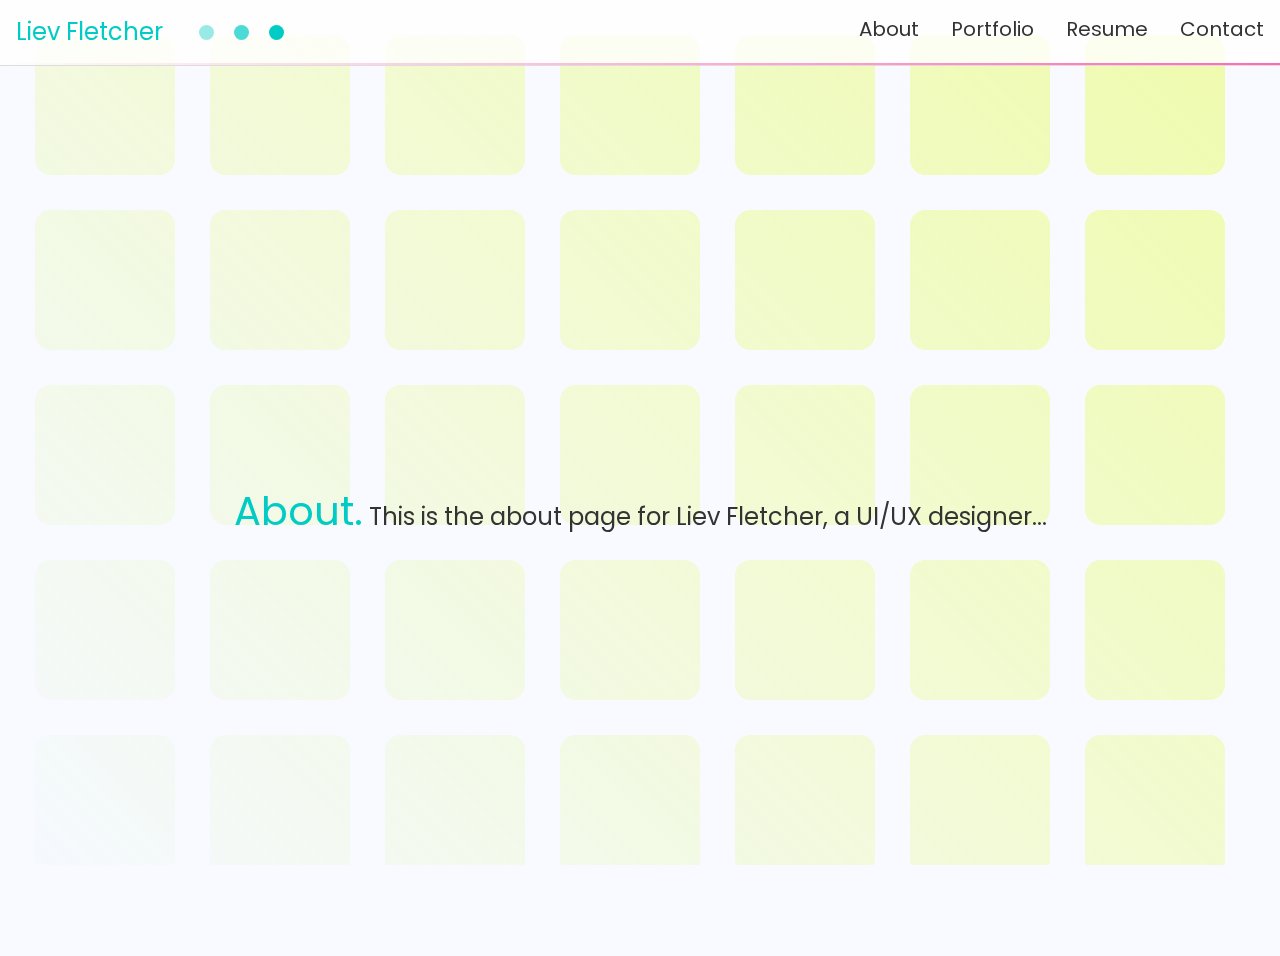
==== about.html @ 31510bed "Update" ====
<!DOCTYPE html>
<html lang="en">
<head>
    <meta charset="UTF-8">
    <meta name="viewport" content="width=device-width, initial-scale=1.0">
    <title>About Liev Fletcher - UI/UX Designer</title>
    <link rel="stylesheet" href="navbar-style.css">
    <link rel="stylesheet" href="about-style.css">
    <script src="script.js"></script>
</head>
<body class="about-page">
    <!-- Inline Navbar HTML -->
    <header>
        <div class="topnav" id="myTopnav">
            <a href="index.html" class="logo">Liev Fletcher</a>
            <span class="dots">
                <span class="dot dot1"></span>
                <span class="dot dot2"></span>
                <span class="dot dot3"></span>
            </span>
            <div class="topnav-right">
                <a href="about.html">About</a>
                <a href="portfolio.html">Portfolio</a>
                <a href="resume.html">Resume</a>
                <a href="contact.html">Contact</a>
                <a href="javascript:void(0);" class="icon" onclick="toggleNav()">&#9776;</a>
            </div>
        </div>
    </header>
    <main>
        <section class="intro">
            <p><span class="highlight">About.</span> This is the about page for Liev Fletcher, a UI/UX designer...</p>
        </section>
    </main>
</body>
</html>
---- navbar-style.css ----
/* navbar.css */
@import url('https://fonts.googleapis.com/css2?family=Poppins:wght@400;700&display=swap');

.topnav {
    background-color: rgba(255, 255, 255, 0.8); /* Transparent white */
    overflow: hidden;
    border-bottom: 1px solid #ddd;
    position: relative;
    z-index: 2; /* Ensure the navbar stays on top of the background */
}

.topnav::after {
    content: "";
    display: block;
    width: 100%;
    height: 4px;
    background: linear-gradient(to left, rgba(255, 105, 180, 1), rgba(255, 105, 180, 0)); /* Pink gradient */
    position: absolute;
    bottom: -2px;
    left: 0;
}

.topnav .logo {
    float: left;
    font-size: 24px;
    font-weight: 400;
    color: #333;
    padding: 14px 16px;
    text-decoration: none; /* Ensure the logo text is not underlined */
}

/* New CSS for the dots */
.dots {
    float: left;
    padding: 25px 0px;
    align-items: center;
    margin-left: 0px; /* Space between text and dots */
}

.dot {
    float: left;
    width: 15px; /* Adjusted size to be 50% smaller */
    height: 15px; /* Adjusted size to be 50% smaller */
    background-color: #00cbc4;
    border-radius: 50%;
    margin-left: 20px; /* Space between dots */
}

.dot1 {
    opacity: 0.4;
}

.dot2 {
    opacity: 0.7;
}

.dot3 {
    opacity: 1;
}

.topnav .logo:hover {
    color: #00cbc4; /* Add hover effect for the logo */
}

.topnav .topnav-right a {
    float: left;
    color: #333;
    text-align: center;
    padding: 14px 16px;
    text-decoration: none;
    font-size: 20px;
    position: relative;
    z-index: 1; /* Ensure the links stay on top of the navbar, below the icon */
}

.topnav .topnav-right a:hover {
    color: #00cbc4;
}

.topnav .topnav-right a::after {
    content: '';
    display: block;
    width: 100;
    height: 2px;
    transition: width .3s;
}

.topnav .topnav-right a:hover::after {
    width: 100%;
}

.topnav .topnav-right {
    float: right;
}

.topnav .icon {
    display: none;
    z-index: 2; /* Ensure the icon stays on top */
}

/* Media Queries for the navbar */

@media screen and (max-width: 600px) {
    .topnav .topnav-right a {
        display: none;
    }
    .topnav .topnav-right a.icon {
        float: right;
        display: block;
    }
}

@media screen and (max-width: 600px) {
    .topnav.responsive {
        position: relative;
    }
    .topnav.responsive .topnav-right .icon {
        position: absolute;
        right: 0;
        top: 0;
    }
    .topnav.responsive .topnav-right {
        float: none;
        display: flex;
        flex-direction: column;
        align-items: flex-end; /* Align items to the right */
        padding-top: 40px; /* Add padding to avoid overlap */
    }
    .topnav.responsive .topnav-right a {
        float: none;
        display: block;
        text-align: right; /* Align text to the right */
        padding: 14px 16px;
        z-index: 1; /* Ensure the links are below the icon */
    }
}
---- about-style.css ----
/* about-style.css */
@import url('https://fonts.googleapis.com/css2?family=Poppins:wght@400;700&display=swap');

body.about-page {
    font-family: 'Poppins', Arial, sans-serif;
    margin: 0;
    padding: 0;
    background-color: #f8faff; /* Different background color for About page */
    color: #333;
    position: relative;
    z-index: 1;
    height: 100vh; /* Ensure the body takes up the full viewport height */
}

body.about-page::before {
    --s: 140px; /* the size */
    --g: 35px;  /* the gap */ 
    --r: 15px;  /* the radius */
    
    content: "";
    position: fixed;
    inset: var(--g);
    --_g: radial-gradient(var(--r) at var(--r) var(--r),#000 98%,#0000);
    --_o: calc(-2*var(--r) - var(--g));
    -webkit-mask:
      var(--_g),var(--_g) var(--_o) 0,var(--_g) 0 var(--_o),var(--_g) var(--_o) var(--_o),
      conic-gradient(at calc(var(--s) - 2*var(--r)) var(--s),#0000 75%,#000 0) var(--r) 0,
      conic-gradient(at var(--s) calc(var(--s) - 2*var(--r)),#0000 75%,#000 0) 0 var(--r);
    -webkit-mask-size: calc(var(--s) + var(--g)) calc(var(--s) + var(--g));
    background: linear-gradient(45deg, rgba(1, 192, 250, 0.012), rgba(221, 255, 0, 0.323)); /* 80% opaque colors */
    z-index: -1; /* Ensure this background is behind other content */
  }

.highlight {
    color: #00cbc4;
    font-size: 40px;
    font-weight: 400;
}

.intro {
    display: flex;
    flex-direction: column;
    justify-content: center;
    align-items: center;
    text-align: center;
    height: calc(100vh - 50px); /* Full height minus the height of the navbar */
    padding: 20px;
}

.intro p {
    font-size: 24px;
    font-weight: 400;
}
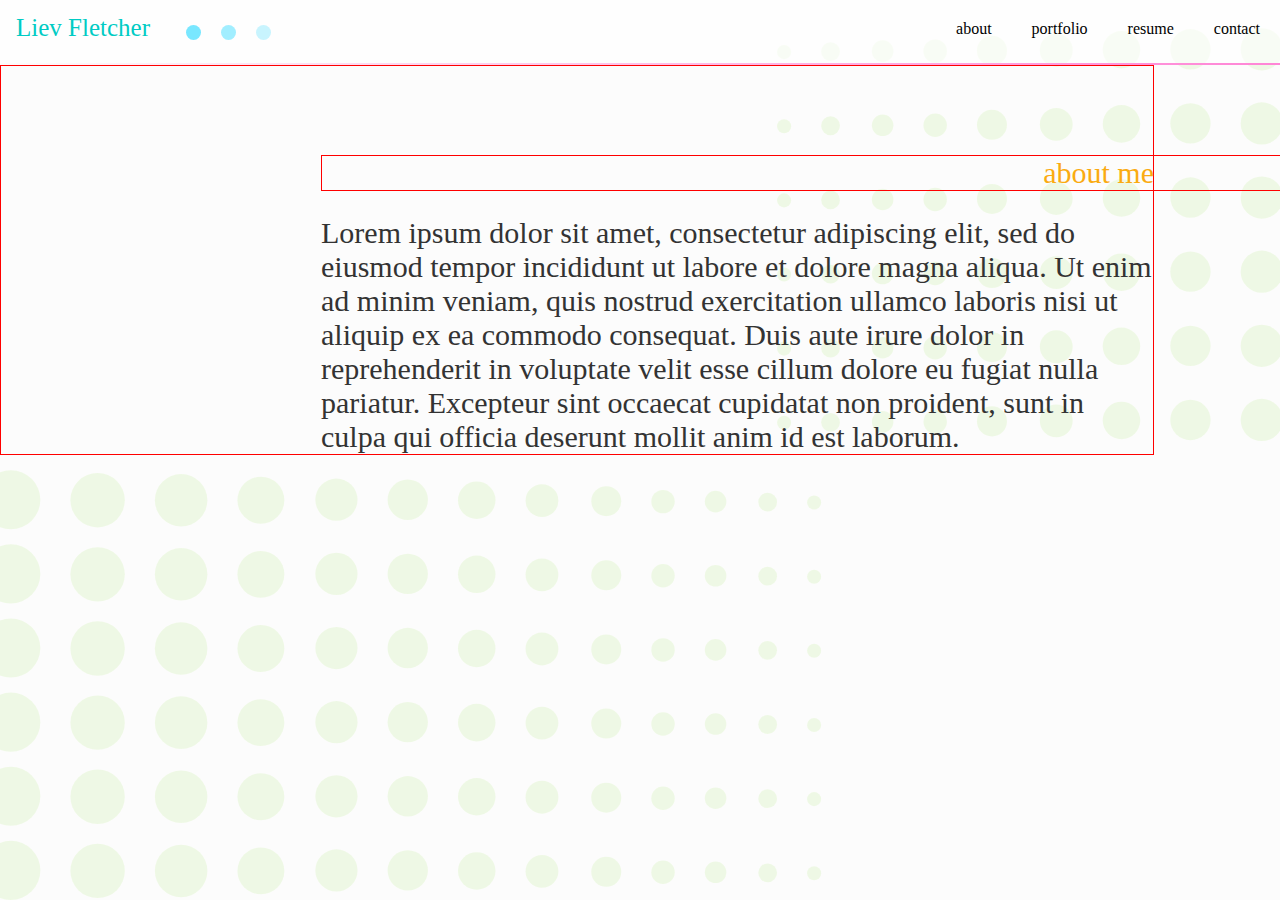
==== commit e0c28801: "Update" ====
--- a/about.html
+++ b/about.html
@@ -5,13 +5,14 @@
     <meta name="viewport" content="width=device-width, initial-scale=1.0">
     <title>About Liev Fletcher - UI/UX Designer</title>
     <link rel="stylesheet" href="navbar-style.css">
-    <link rel="stylesheet" href="about-style.css">
+    <link rel="stylesheet" href="default.css">
     <script src="script.js"></script>
+    
 </head>
 <body class="about-page">
+
     <!-- Inline Navbar HTML -->
-    <header>
-        <div class="topnav" id="myTopnav">
+        <nav class="topnav" id="myTopnav">
             <a href="index.html" class="logo">Liev Fletcher</a>
             <span class="dots">
                 <span class="dot dot1"></span>
@@ -19,18 +20,24 @@
                 <span class="dot dot3"></span>
             </span>
             <div class="topnav-right">
-                <a href="about.html">About</a>
-                <a href="portfolio.html">Portfolio</a>
-                <a href="resume.html">Resume</a>
-                <a href="contact.html">Contact</a>
+                <a href="about.html">about</a>
+                <a href="portfolio.html">portfolio</a>
+                <a href="resume.html">resume</a>
+                <a href="contact.html">contact</a>
                 <a href="javascript:void(0);" class="icon" onclick="toggleNav()">&#9776;</a>
             </div>
-        </div>
-    </header>
+        </nav>
+    <!-- Inline Navbar HTML -->
+     
     <main>
-        <section class="intro">
-            <p><span class="highlight">About.</span> This is the about page for Liev Fletcher, a UI/UX designer...</p>
+        <section class="about-me-intro">
+            <h2 class="about-me-highlight"> about me </h2> 
+             Lorem ipsum dolor sit amet, consectetur adipiscing elit, sed do eiusmod tempor incididunt ut 
+                labore et dolore magna aliqua. Ut enim ad minim veniam, quis nostrud exercitation ullamco 
+                laboris nisi ut aliquip ex ea commodo consequat. Duis aute irure dolor in reprehenderit in 
+                voluptate velit esse cillum dolore eu fugiat nulla pariatur. Excepteur sint occaecat cupidatat 
+                non proident, sunt in culpa qui officia deserunt mollit anim id est laborum.
         </section>
     </main>
 </body>
-</html>
+</html>--- a/navbar-style.css
+++ b/navbar-style.css
@@ -2,9 +2,9 @@
 @import url('https://fonts.googleapis.com/css2?family=Poppins:wght@400;700&display=swap');
 
 .topnav {
-    background-color: rgba(255, 255, 255, 0.8); /* Transparent white */
+    background-color: rgba(255, 255, 255, 0.6); /* Transparent white */
     overflow: hidden;
-    border-bottom: 1px solid #ddd;
+    border-bottom: 0px solid #ddd;
     position: relative;
     z-index: 2; /* Ensure the navbar stays on top of the background */
 }
@@ -14,7 +14,7 @@
     display: block;
     width: 100%;
     height: 4px;
-    background: linear-gradient(to left, rgba(255, 105, 180, 1), rgba(255, 105, 180, 0)); /* Pink gradient */
+    background: linear-gradient(90deg, #fcfcfc 0%,  #FF85D6 100%); /* Pink gradient */
     position: absolute;
     bottom: -2px;
     left: 0;
@@ -22,9 +22,10 @@
 
 .topnav .logo {
     float: left;
-    font-size: 24px;
-    font-weight: 400;
-    color: #333;
+    font-size: 25px;
+    font-family: "Typo Hoop Light Demo";
+    font-weight: 300;
+    color: #000;
     padding: 14px 16px;
     text-decoration: none; /* Ensure the logo text is not underlined */
 }
@@ -41,13 +42,13 @@
     float: left;
     width: 15px; /* Adjusted size to be 50% smaller */
     height: 15px; /* Adjusted size to be 50% smaller */
-    background-color: #00cbc4;
+    background-color: #79E7FF;
     border-radius: 50%;
     margin-left: 20px; /* Space between dots */
 }
 
 .dot1 {
-    opacity: 0.4;
+    opacity: 1;
 }
 
 .dot2 {
@@ -55,7 +56,7 @@
 }
 
 .dot3 {
-    opacity: 1;
+    opacity: .4;
 }
 
 .topnav .logo:hover {
@@ -64,11 +65,13 @@
 
 .topnav .topnav-right a {
     float: left;
-    color: #333;
+    color: #000;
+    font-family: "Typo Hoop Light Demo";
     text-align: center;
-    padding: 14px 16px;
+    padding: 20px 20px;
     text-decoration: none;
-    font-size: 20px;
+    font-size: 16px;
+    font-weight: 300
     position: relative;
     z-index: 1; /* Ensure the links stay on top of the navbar, below the icon */
 }
--- a/default.css
+++ b/default.css
@@ -0,0 +1,237 @@
+/* index-style.css */
+@import url('https://fonts.googleapis.com/css2?family=Poppins:wght@400;700&display=swap');
+
+body.index-page {
+    font-family: 'Poppins', Arial, sans-serif;
+    margin: 0;
+    padding: 0;
+    background: #FCFCFC; /* Different background color for About page */
+    background-image:    url(/assets/images/index.svg);
+    background-attachment: fixed;
+    background-size: cover;
+    color: #333;
+  }
+
+.home-intro {
+    display: flex;
+    flex-direction: column;
+    justify-content: center;
+    align-items: center;
+    text-align: center;
+    height: calc(100vh - 50px); /* Full height minus the height of the navbar */
+    padding: 20px;
+}
+
+.home-highlight {
+    color: #00C9B2;
+    font-family: Opificio;
+    font-size: 40px;
+    font-style: normal;
+    font-weight: 400;
+    line-height: normal;
+    letter-spacing: 0.25px;
+}
+
+.home-intro{
+    color: #000;
+    font-family: Opificio;
+    font-size: 30px;
+    font-style: normal;
+    font-weight: 400;
+    line-height: normal;
+    letter-spacing: 0.25px;
+}
+
+.interests {
+    display: flex;
+    flex-wrap: wrap;
+    justify-content: center;
+    margin: 20px 0;
+    padding: 0 40px; /* Add padding to the left and right */
+}
+
+.interests span {
+    color: var(--Fruit-orange, #FAAB11);
+    font-family: "Varela Round";
+    font-size: 30px;
+    font-style: normal;
+    font-weight: 400;
+    line-height: normal;
+    letter-spacing: 0.25px;
+    margin: 0 20px; /* Add space to the left and right of each item */
+}
+
+.work-button {
+    background-color: #B2F670;
+    border: none;
+    padding: 20px 121px;
+    color: #000;
+    font-family: Opificio;
+    font-size: 23px;
+    font-style: normal;
+    font-weight: 400;
+    line-height: normal;
+    letter-spacing: 0.25px;
+    cursor: pointer;
+    border-radius: 20px;
+    margin-top: 20px;
+}
+
+.work-button:hover {
+    border-radius: 20px;
+    background: #A0E063;
+}
+
+
+/* About Page */
+
+
+body.about-page {
+    font-family: 'Poppins', Arial, sans-serif;
+    margin: 0;
+    padding: 0;
+    background: #FCFCFC; /* Different background color for About page */
+    background-image:    url(/assets/images/about.svg);
+    background-attachment: fixed;
+    background-size: cover;
+    color: #333;
+    overflow: hidden
+}
+.about-me-intro {
+    padding: 0px;
+    font-family: Opificio;
+    font-size: 30px;
+    font-weight: 400;
+    font-style: normal;
+    line-height: normal;
+    padding-right: 0px;
+    padding-top: 5%;
+    padding-left: 25%;
+    width: 65%;
+    height: 20%;
+    border: 1px solid red;ß
+}
+.about-me-highlight {
+    font-family: "Typo Hoop Demo";
+    color: #FAAB11;
+    font-size: 30px;
+    font-weight: 400;
+    text-align: right;
+    width: 100%;
+    padding-right: 20%;
+    border: 1px solid red;
+}
+
+/* Porfolio Page */
+
+body.portfolio-page {
+    font-family: 'Poppins', Arial, sans-serif;
+    margin: 0;
+    padding: 0;
+    background: #FCFCFC; /* Different background color for About page */
+    background-image:    url(/assets/images/portfolio.svg);
+    background-attachment: fixed;
+    background-size: cover;
+    color: #333;
+  }
+  
+  .portfolio-intro {
+    padding: 0px;
+    font-family: Opificio;
+    font-size: 30px;
+    font-weight: 400;
+    font-style: normal;
+    line-height: normal;
+    padding-right: 0px;
+    padding-top: 5%;
+    padding-left: 25%;
+    width: 65%;
+    height: 20%;
+    border: 1px solid red;ß
+  }
+  .portfolio-highlight {
+    font-family: "Typo Hoop Demo";
+    color: #00C9B2;
+    font-size: 30px;
+    font-weight: 400;
+    text-align: right;
+    width: 100%;
+    padding-right: 20%;
+    border: 1px solid red;
+  }
+
+/* Resume Page */
+
+body.resume-page {
+    font-family: 'Poppins', Arial, sans-serif;
+    margin: 0;
+    padding: 0;
+    background: #FCFCFC; /* Different background color for About page */
+    background-image:    url(/assets/images/resume.svg);
+    background-attachment: fixed;
+    background-size: cover;
+    color: #333;
+}
+
+.resume-intro {
+    padding: 0px;
+    font-family: Opificio;
+    font-size: 30px;
+    font-weight: 400;
+    font-style: normal;
+    line-height: normal;
+    padding-right: 0px;
+    padding-top: 5%;
+    padding-left: 25%;
+    width: 65%;
+    height: 20%;
+    border: 1px solid red;ß
+  }
+  .resume-highlight {
+    font-family: "Typo Hoop Demo";
+    color: #98DE56;
+    font-size: 30px;
+    font-weight: 400;
+    text-align: right;
+    width: 100%;
+    padding-right: 20%;
+    border: 1px solid red;
+  }
+
+/* Contact Page */
+
+body.contact-page {
+    font-family: 'Poppins', Arial, sans-serif;
+    margin: 0;
+    padding: 0;
+    background: #FCFCFC; /* Different background color for About page */
+    background-image:    url(/assets/images/contact.svg);
+    background-attachment: fixed;
+    background-size: cover;
+    color: #333;
+  }
+  
+  .contact-intro {
+    padding: 0px;
+    font-family: Opificio;
+    font-size: 30px;
+    font-weight: 400;
+    font-style: normal;
+    line-height: normal;
+    padding-right: 0px;
+    padding-top: 5%;
+    padding-left: 25%;
+    width: 65%;
+    height: 20%;
+    border: 1px solid red;ß
+  }
+  .contact-highlight {
+    font-family: "Typo Hoop Demo";
+    color: #86DF31;
+    font-size: 30px;
+    font-weight: 400;
+    text-align: right;
+    width: 100%;
+    padding-right: 20%;
+    border: 1px solid red;
+  }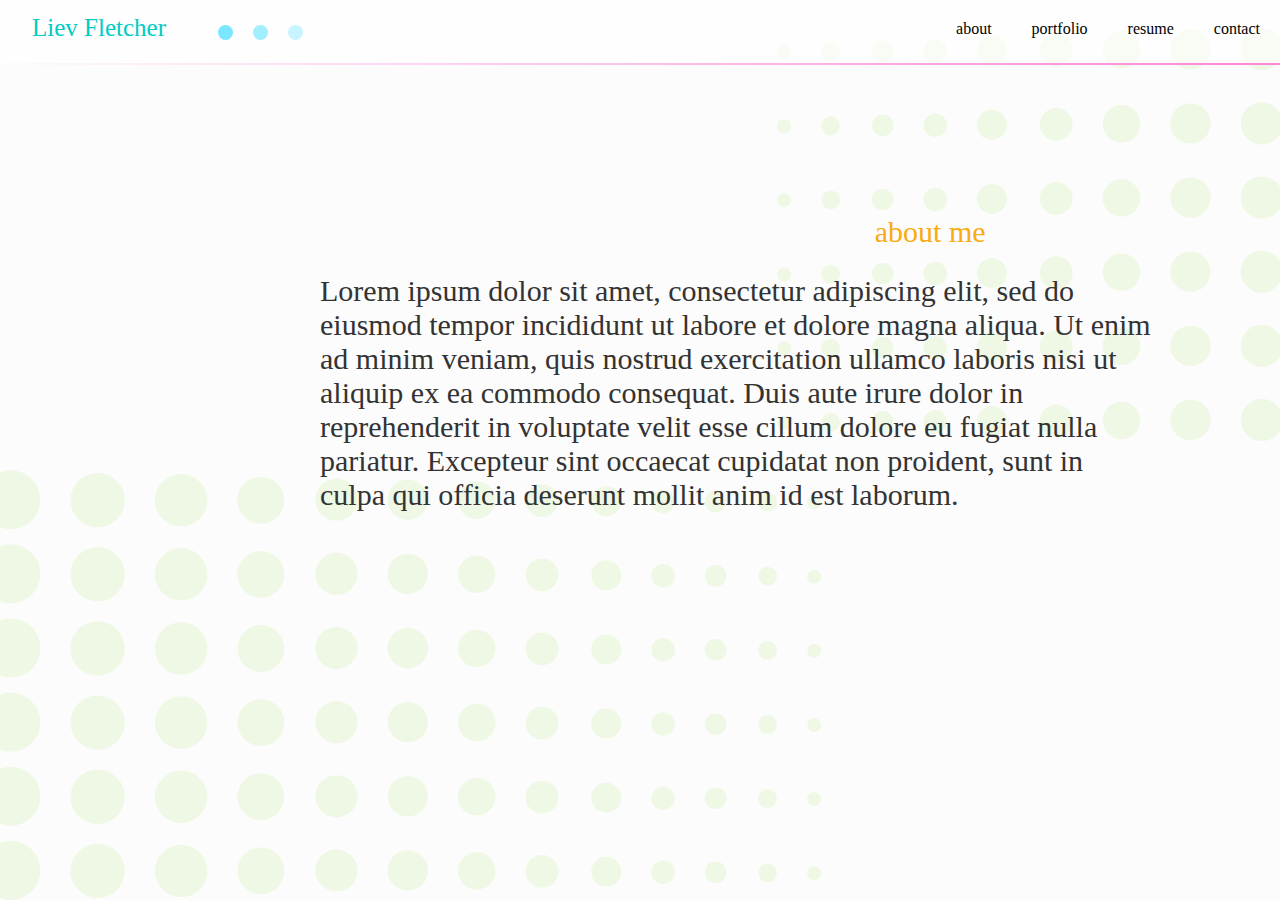
==== commit 8494e649: "Updating" ====
--- a/about.html
+++ b/about.html
@@ -30,8 +30,8 @@
     <!-- Inline Navbar HTML -->
      
     <main>
-        <section class="about-me-intro">
-            <h2 class="about-me-highlight"> about me </h2> 
+        <section class="about-me-intro intro">
+            <h2 class="about-me-highlight highlight"> about me </h2> 
              Lorem ipsum dolor sit amet, consectetur adipiscing elit, sed do eiusmod tempor incididunt ut 
                 labore et dolore magna aliqua. Ut enim ad minim veniam, quis nostrud exercitation ullamco 
                 laboris nisi ut aliquip ex ea commodo consequat. Duis aute irure dolor in reprehenderit in 
--- a/navbar-style.css
+++ b/navbar-style.css
@@ -1,5 +1,7 @@
 /* navbar.css */
-@import url('https://fonts.googleapis.com/css2?family=Poppins:wght@400;700&display=swap');
+
+
+
 
 .topnav {
     background-color: rgba(255, 255, 255, 0.6); /* Transparent white */
@@ -26,7 +28,7 @@
     font-family: "Typo Hoop Light Demo";
     font-weight: 300;
     color: #000;
-    padding: 14px 16px;
+    padding: 14px 32px;
     text-decoration: none; /* Ensure the logo text is not underlined */
 }
 
@@ -103,7 +105,7 @@
 
 /* Media Queries for the navbar */
 
-@media screen and (max-width: 600px) {
+@media screen and (max-width: 768px) {
     .topnav .topnav-right a {
         display: none;
     }
@@ -113,7 +115,7 @@
     }
 }
 
-@media screen and (max-width: 600px) {
+@media screen and (max-width: 768px) {
     .topnav.responsive {
         position: relative;
     }
--- a/default.css
+++ b/default.css
@@ -1,5 +1,5 @@
 /* index-style.css */
-@import url('https://fonts.googleapis.com/css2?family=Poppins:wght@400;700&display=swap');
+
 
 body.index-page {
     font-family: 'Poppins', Arial, sans-serif;
@@ -87,29 +87,25 @@
 
 
 body.about-page {
-    font-family: 'Poppins', Arial, sans-serif;
-    margin: 0;
-    padding: 0;
-    background: #FCFCFC; /* Different background color for About page */
-    background-image:    url(/assets/images/about.svg);
-    background-attachment: fixed;
-    background-size: cover;
-    color: #333;
-    overflow: hidden
+    font-family: "Opificio";
+    margin: 0;
+    padding: 0;
+    background: #FCFCFC;
+    background-image:   url(/assets/images/about.svg);
+    background-attachment: fixed;
+    background-size: cover;
+    color: #333;
 }
 .about-me-intro {
-    padding: 0px;
-    font-family: Opificio;
-    font-size: 30px;
-    font-weight: 400;
-    font-style: normal;
-    line-height: normal;
-    padding-right: 0px;
-    padding-top: 5%;
-    padding-left: 25%;
-    width: 65%;
-    height: 20%;
-    border: 1px solid red;ß
+    font-family: Opificio;
+    font-size: 30px;
+    font-weight: 400;
+    font-style: normal;
+    line-height: normal;
+    padding-right: 25%;
+    padding-left: 25%;
+    width: 65%;
+    height: 20%;
 }
 .about-me-highlight {
     font-family: "Typo Hoop Demo";
@@ -117,37 +113,33 @@
     font-size: 30px;
     font-weight: 400;
     text-align: right;
-    width: 100%;
-    padding-right: 20%;
-    border: 1px solid red;
+    padding-right: 20%;
+    padding-top: 15%;
 }
 
 /* Porfolio Page */
 
 body.portfolio-page {
-    font-family: 'Poppins', Arial, sans-serif;
-    margin: 0;
-    padding: 0;
-    background: #FCFCFC; /* Different background color for About page */
-    background-image:    url(/assets/images/portfolio.svg);
+    font-family: "Opificio";
+    margin: 0;
+    padding: 0;
+    background: #FCFCFC;
+    background-image:   url(/assets/images/portfolio.svg);
     background-attachment: fixed;
     background-size: cover;
     color: #333;
   }
   
   .portfolio-intro {
-    padding: 0px;
-    font-family: Opificio;
-    font-size: 30px;
-    font-weight: 400;
-    font-style: normal;
-    line-height: normal;
-    padding-right: 0px;
-    padding-top: 5%;
-    padding-left: 25%;
-    width: 65%;
-    height: 20%;
-    border: 1px solid red;ß
+    font-family: "Opificio";
+    font-size: 30px;
+    font-weight: 400;
+    font-style: normal;
+    line-height: normal;
+    padding-right: 25%;
+    padding-left: 25%;
+    width: 65%;
+    height: 20%;
   }
   .portfolio-highlight {
     font-family: "Typo Hoop Demo";
@@ -155,37 +147,33 @@
     font-size: 30px;
     font-weight: 400;
     text-align: right;
-    width: 100%;
-    padding-right: 20%;
-    border: 1px solid red;
+    padding-right: 20%;
+    padding-top: 15%;
   }
 
 /* Resume Page */
 
 body.resume-page {
-    font-family: 'Poppins', Arial, sans-serif;
-    margin: 0;
-    padding: 0;
-    background: #FCFCFC; /* Different background color for About page */
-    background-image:    url(/assets/images/resume.svg);
+    font-family: "Opificio";
+    margin: 0;
+    padding: 0;
+    background: #FCFCFC;
+    background-image:   url(/assets/images/resume.svg);
     background-attachment: fixed;
     background-size: cover;
     color: #333;
 }
 
 .resume-intro {
-    padding: 0px;
-    font-family: Opificio;
-    font-size: 30px;
-    font-weight: 400;
-    font-style: normal;
-    line-height: normal;
-    padding-right: 0px;
-    padding-top: 5%;
-    padding-left: 25%;
-    width: 65%;
-    height: 20%;
-    border: 1px solid red;ß
+    font-family: Opificio;
+    font-size: 30px;
+    font-weight: 400;
+    font-style: normal;
+    line-height: normal;
+    padding-right: 25%;
+    padding-left: 25%;
+    width: 65%;
+    height: 20%;
   }
   .resume-highlight {
     font-family: "Typo Hoop Demo";
@@ -193,37 +181,33 @@
     font-size: 30px;
     font-weight: 400;
     text-align: right;
-    width: 100%;
-    padding-right: 20%;
-    border: 1px solid red;
+    padding-right: 20%;
+    padding-top: 15%;
   }
 
 /* Contact Page */
 
 body.contact-page {
-    font-family: 'Poppins', Arial, sans-serif;
-    margin: 0;
-    padding: 0;
-    background: #FCFCFC; /* Different background color for About page */
-    background-image:    url(/assets/images/contact.svg);
+    font-family: "Opificio";
+    margin: 0;
+    padding: 0;
+    background: #FCFCFC;
+    background-image:   url(/assets/images/contact.svg);
     background-attachment: fixed;
     background-size: cover;
     color: #333;
   }
   
   .contact-intro {
-    padding: 0px;
-    font-family: Opificio;
-    font-size: 30px;
-    font-weight: 400;
-    font-style: normal;
-    line-height: normal;
-    padding-right: 0px;
-    padding-top: 5%;
-    padding-left: 25%;
-    width: 65%;
-    height: 20%;
-    border: 1px solid red;ß
+    font-family: "Opificio";
+    font-size: 30px;
+    font-weight: 400;
+    font-style: normal;
+    line-height: normal;
+    padding-right: 25%;
+    padding-left: 25%;
+    width: 65%;
+    height: 20%;
   }
   .contact-highlight {
     font-family: "Typo Hoop Demo";
@@ -231,7 +215,46 @@
     font-size: 30px;
     font-weight: 400;
     text-align: right;
-    width: 100%;
-    padding-right: 20%;
-    border: 1px solid red;
+    padding-right: 20%;
+    padding-top: 15%;
+  }
+
+  /* Responsive CSS */
+
+  @media only screen and (max-width: 768px) {
+    .highlight {
+       padding-right: 25%;
+       padding-top: 25%;
+       font-size: 25px;
+    }
+    .intro {
+      font-size: 25px;
+      padding-right: 25%;
+      padding-left: 25%
+    }
+    body.portfolio-page {
+        background-image:   url(assets/images/portfolio-tablet.svg);
+    }
+    body.resume-page {
+        background-image:   url(assets/images/resume-tablet.svg);
+    }
+    body.contact-page {
+        background-image:   url(assets/images/contact-tablet.svg);
+    }
+    body.about-page {
+        background-image:   url(assets/images/about-me-tablet.svg);
+    }
+  }
+  
+  @media only screen and (max-width: 480px) {
+    .highlight {
+      padding-right: 25%;
+      padding-top: 25%;
+      font-size: 20px;
+   }
+   .intro {
+     font-size: 20px;
+     padding-right: 25%;
+     padding-left: 25%
+   }
   }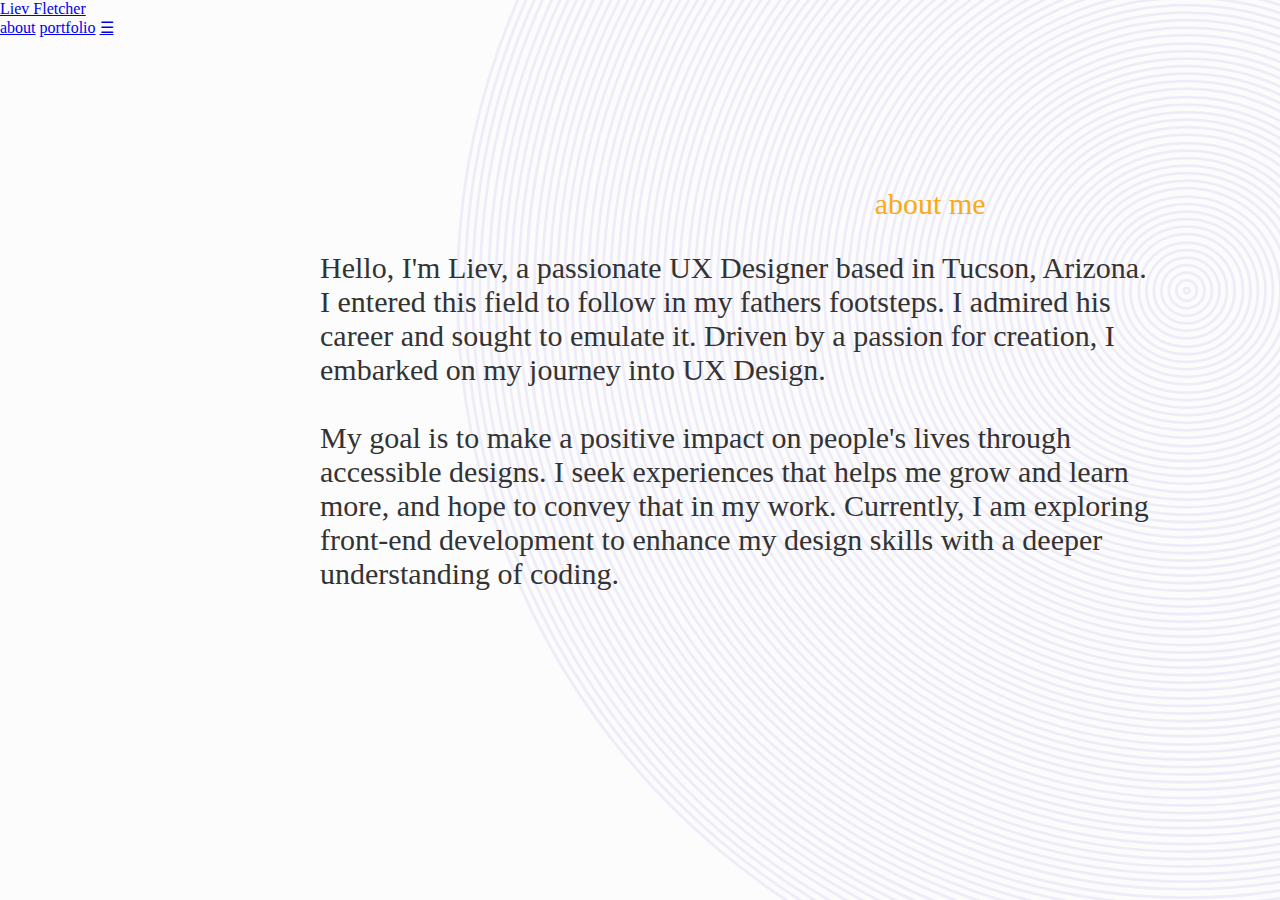
==== commit e23fa93e: "Update" ====
--- a/about.html
+++ b/about.html
@@ -3,11 +3,9 @@
 <head>
     <meta charset="UTF-8">
     <meta name="viewport" content="width=device-width, initial-scale=1.0">
-    <title>About Liev Fletcher - UI/UX Designer</title>
-    <link rel="stylesheet" href="navbar-style.css">
+    <title>About - Liev Fletcher</title>
     <link rel="stylesheet" href="default.css">
     <script src="script.js"></script>
-    
 </head>
 <body class="about-page">
 
@@ -22,8 +20,6 @@
             <div class="topnav-right">
                 <a href="about.html">about</a>
                 <a href="portfolio.html">portfolio</a>
-                <a href="resume.html">resume</a>
-                <a href="contact.html">contact</a>
                 <a href="javascript:void(0);" class="icon" onclick="toggleNav()">&#9776;</a>
             </div>
         </nav>
@@ -32,12 +28,18 @@
     <main>
         <section class="about-me-intro intro">
             <h2 class="about-me-highlight highlight"> about me </h2> 
-             Lorem ipsum dolor sit amet, consectetur adipiscing elit, sed do eiusmod tempor incididunt ut 
-                labore et dolore magna aliqua. Ut enim ad minim veniam, quis nostrud exercitation ullamco 
-                laboris nisi ut aliquip ex ea commodo consequat. Duis aute irure dolor in reprehenderit in 
-                voluptate velit esse cillum dolore eu fugiat nulla pariatur. Excepteur sint occaecat cupidatat 
-                non proident, sunt in culpa qui officia deserunt mollit anim id est laborum.
+            <p>
+            Hello, I'm Liev, a passionate UX Designer based in Tucson, Arizona. I entered this field to 
+            follow in my fathers footsteps. I admired his career and sought to emulate it. Driven by a 
+            passion for creation, I embarked on my journey into UX Design.
+            <br>
+            <br>
+            My goal is to make a positive impact on people's lives through accessible designs. 
+            I seek experiences that helps me grow and learn more, and hope to convey that in my work. Currently, 
+            I am exploring front-end development to enhance my design skills with a deeper understanding of coding.
+            </p>
         </section>
     </main>
 </body>
-</html>+</html>
+
--- a/default.css
+++ b/default.css
@@ -1,8 +1,8 @@
-/* index-style.css */
-
+
+/* Index Page */
 
 body.index-page {
-    font-family: 'Poppins', Arial, sans-serif;
+    font-family: Opificio;
     margin: 0;
     padding: 0;
     background: #FCFCFC; /* Different background color for About page */
@@ -10,7 +10,7 @@
     background-attachment: fixed;
     background-size: cover;
     color: #333;
-  }
+}
 
 .home-intro {
     display: flex;
@@ -22,6 +22,7 @@
     padding: 20px;
 }
 
+
 .home-highlight {
     color: #00C9B2;
     font-family: Opificio;
@@ -35,7 +36,7 @@
 .home-intro{
     color: #000;
     font-family: Opificio;
-    font-size: 30px;
+    font-size: 32px;
     font-style: normal;
     font-weight: 400;
     line-height: normal;
@@ -47,10 +48,9 @@
     flex-wrap: wrap;
     justify-content: center;
     margin: 20px 0;
-    padding: 0 40px; /* Add padding to the left and right */
-}
-
-.interests span {
+}
+
+.interests pre {
     color: var(--Fruit-orange, #FAAB11);
     font-family: "Varela Round";
     font-size: 30px;
@@ -58,7 +58,6 @@
     font-weight: 400;
     line-height: normal;
     letter-spacing: 0.25px;
-    margin: 0 20px; /* Add space to the left and right of each item */
 }
 
 .work-button {
@@ -96,6 +95,7 @@
     background-size: cover;
     color: #333;
 }
+
 .about-me-intro {
     font-family: Opificio;
     font-size: 30px;
@@ -107,6 +107,7 @@
     width: 65%;
     height: 20%;
 }
+
 .about-me-highlight {
     font-family: "Typo Hoop Demo";
     color: #FAAB11;
@@ -128,20 +129,21 @@
     background-attachment: fixed;
     background-size: cover;
     color: #333;
-  }
-  
-  .portfolio-intro {
-    font-family: "Opificio";
-    font-size: 30px;
-    font-weight: 400;
-    font-style: normal;
-    line-height: normal;
-    padding-right: 25%;
-    padding-left: 25%;
-    width: 65%;
-    height: 20%;
-  }
-  .portfolio-highlight {
+}
+  
+.portfolio-intro {
+    font-family: "Opificio";
+    font-size: 30px;
+    font-weight: 400;
+    font-style: normal;
+    line-height: normal;
+    padding-right: 25%;
+    padding-left: 25%;
+    width: 65%;
+    height: 20%;
+}
+
+.portfolio-highlight {
     font-family: "Typo Hoop Demo";
     color: #00C9B2;
     font-size: 30px;
@@ -149,8 +151,8 @@
     text-align: right;
     padding-right: 20%;
     padding-top: 15%;
-  }
-
+}
+  
 /* Resume Page */
 
 body.resume-page {
@@ -174,8 +176,10 @@
     padding-left: 25%;
     width: 65%;
     height: 20%;
-  }
-  .resume-highlight {
+
+}
+  
+.resume-highlight {
     font-family: "Typo Hoop Demo";
     color: #98DE56;
     font-size: 30px;
@@ -183,7 +187,7 @@
     text-align: right;
     padding-right: 20%;
     padding-top: 15%;
-  }
+}
 
 /* Contact Page */
 
@@ -196,20 +200,22 @@
     background-attachment: fixed;
     background-size: cover;
     color: #333;
-  }
-  
-  .contact-intro {
-    font-family: "Opificio";
-    font-size: 30px;
-    font-weight: 400;
-    font-style: normal;
-    line-height: normal;
-    padding-right: 25%;
-    padding-left: 25%;
-    width: 65%;
-    height: 20%;
-  }
-  .contact-highlight {
+}
+  
+  
+.contact-intro {
+    font-family: "Opificio";
+    font-size: 30px;
+    font-weight: 400;
+    font-style: normal;
+    line-height: normal;
+    padding-right: 25%;
+    padding-left: 25%;
+    width: 65%;
+    height: 20%;
+}
+  
+.contact-highlight {
     font-family: "Typo Hoop Demo";
     color: #86DF31;
     font-size: 30px;
@@ -217,11 +223,11 @@
     text-align: right;
     padding-right: 20%;
     padding-top: 15%;
-  }
-
-  /* Responsive CSS */
-
-  @media only screen and (max-width: 768px) {
+}
+
+/* Responsive CSS */
+
+@media only screen and (max-width: 768px) {
     .highlight {
        padding-right: 25%;
        padding-top: 25%;
@@ -232,6 +238,11 @@
       padding-right: 25%;
       padding-left: 25%
     }
+    .interests span {
+        font-size: 25px;
+        padding-right: 25%;
+        padding-left: 25%;
+    }
     body.portfolio-page {
         background-image:   url(assets/images/portfolio-tablet.svg);
     }
@@ -244,9 +255,12 @@
     body.about-page {
         background-image:   url(assets/images/about-me-tablet.svg);
     }
-  }
-  
-  @media only screen and (max-width: 480px) {
+    body.index-page {
+        background-image:   url(assets/images/index-tablet.svg);
+    }
+}
+  
+@media only screen and (max-width: 480px) {
     .highlight {
       padding-right: 25%;
       padding-top: 25%;
@@ -257,4 +271,4 @@
      padding-right: 25%;
      padding-left: 25%
    }
-  }+}